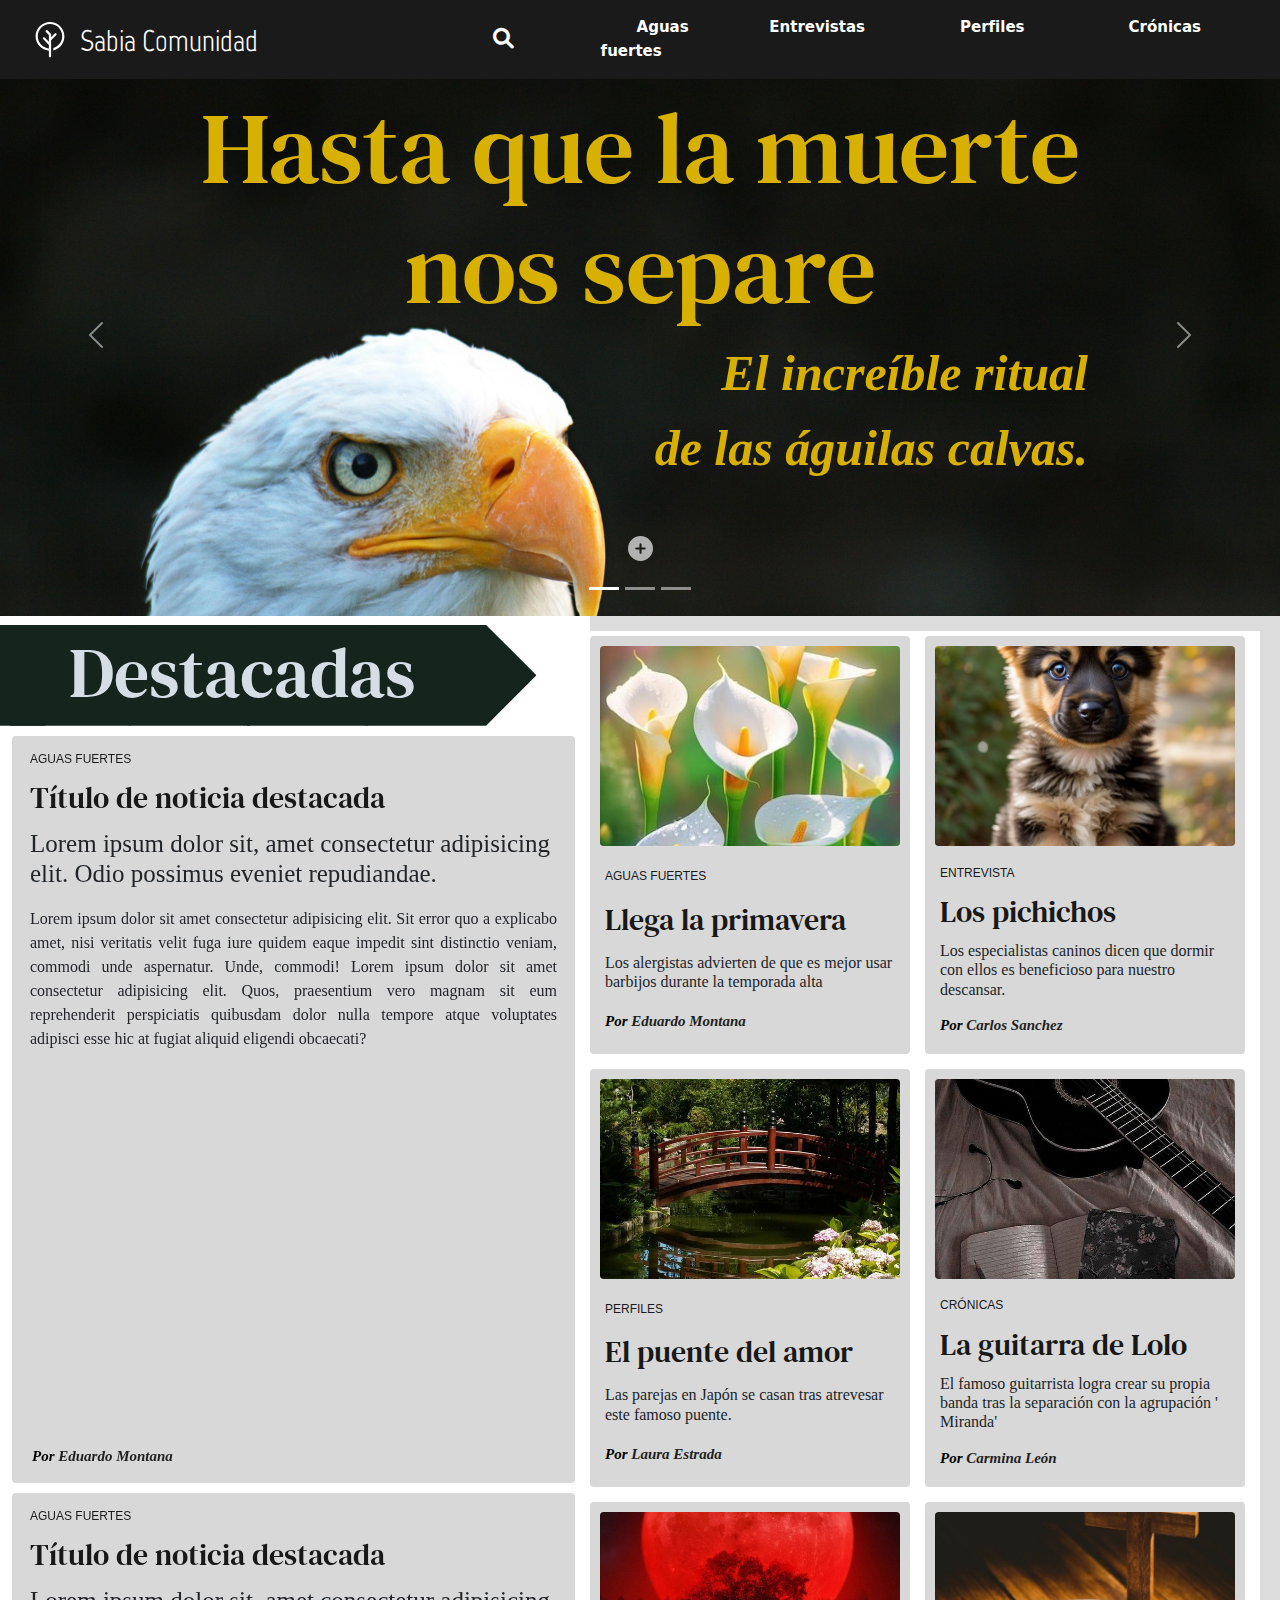
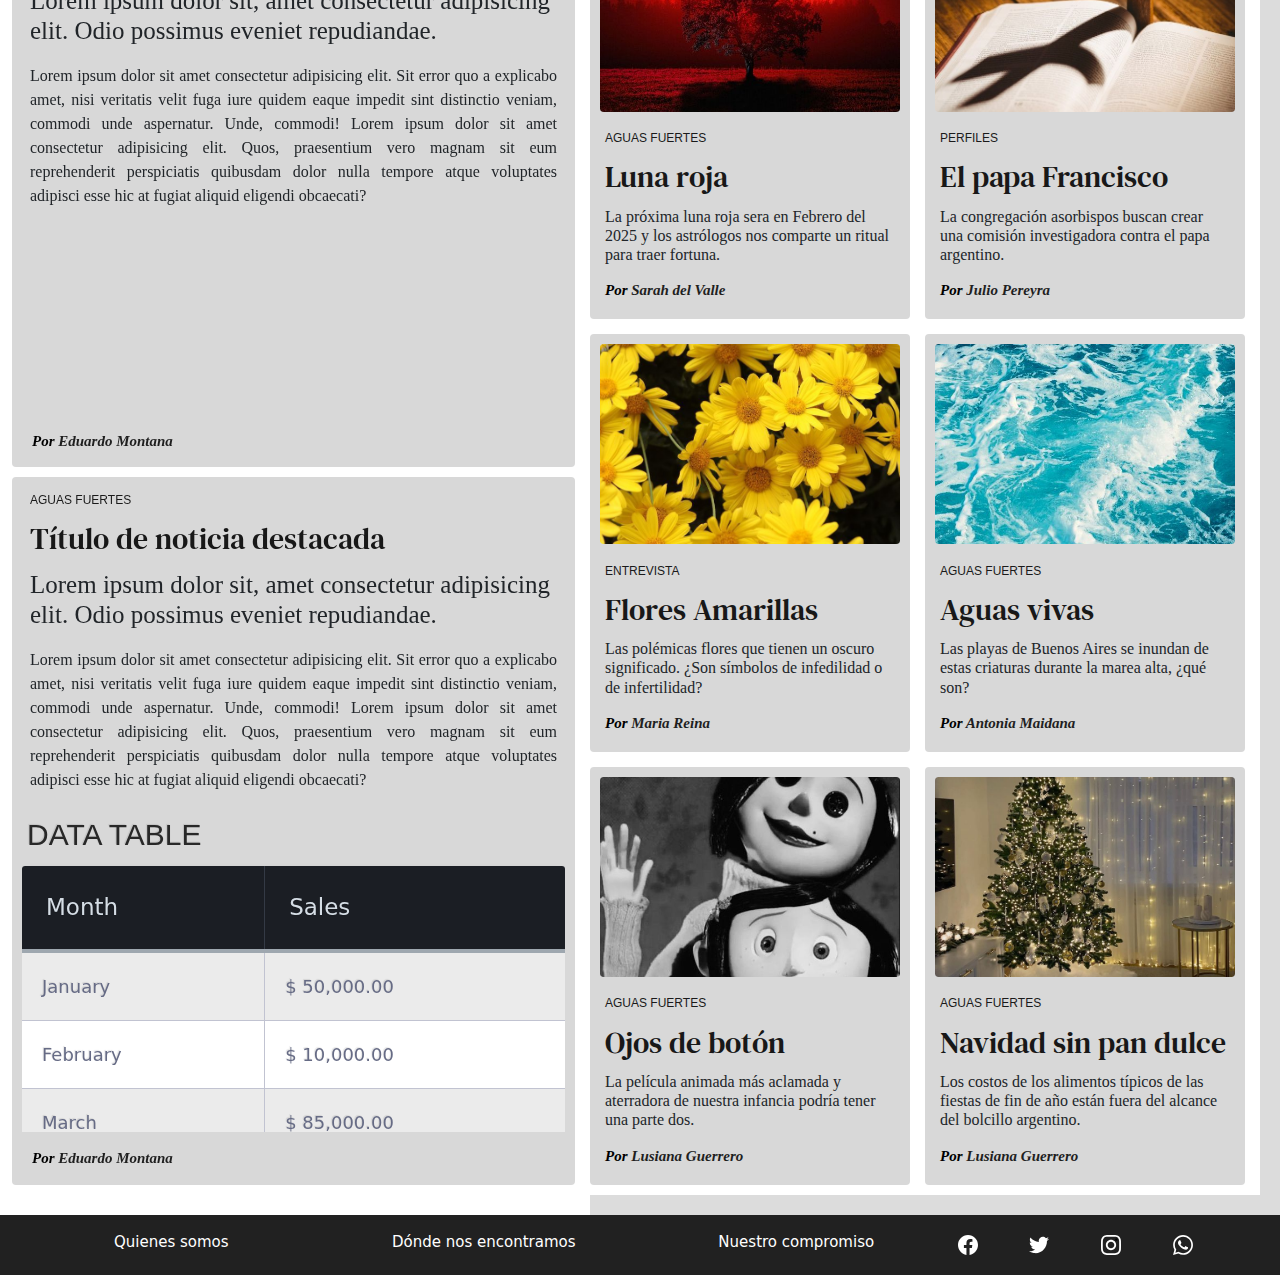
==== index.html @ 3b4dc3cc "aguasfuertes" ====
<!DOCTYPE html>
<html lang="es">

<head>
    <meta charset="UTF-8">
    <meta name="viewport" content="width=device-width, initial-scale=1.0">
    <title>Sabia Comunidad</title>
    <!-- Slider boostrap -->
    <link href="https://cdn.jsdelivr.net/npm/bootstrap@5.3.3/dist/css/bootstrap.min.css" rel="stylesheet"
        integrity="sha384-QWTKZyjpPEjISv5WaRU9OFeRpok6YctnYmDr5pNlyT2bRjXh0JMhjY6hW+ALEwIH" crossorigin="anonymous">

    <link rel="stylesheet" href="estilomenu.css">
    <link rel="stylesheet" href="estilo.css">
    <link rel="stylesheet" href="https://cdnjs.cloudflare.com/ajax/libs/font-awesome/6.0.0-beta3/css/all.min.css">

    <!-- tipografías -->
    <link rel="preconnect" href="https://fonts.googleapis.com">
    <link rel="preconnect" href="https://fonts.gstatic.com" crossorigin>

    <link href="https://fonts.googleapis.com/css2?family=Marvel:ital,wght@0,400;0,700;1,400;1,700&display=swap"
        rel="stylesheet">

    <link href="https://fonts.googleapis.com/css2?family=DM+Serif+Text:ital@0;1&display=swap" rel="stylesheet">

</head>

<body>
    <header>
        <div class="logo-title">
            <div class="logo">
                <a href="index.html">
                    <svg version="1.1" viewBox="0 0 36 36" preserveAspectRatio="xMidYMid meet"
                        xmlns="http://www.w3.org/2000/svg" xmlns:xlink="http://www.w3.org/1999/xlink" id="logo-svg">
                        <path d="M30.6,11.7C29.2,5.8,24,1.7,18,1.7c-7.2,0-13,5.8-13,13c0,6.8,5.3,12.4,12,12.9v5c0,0.6,0.4,1,1,1s1-0.4,1-1v-5v-2V22
                    c0,0,0,0,0-0.1v-3.6l4.7-4.7c0.4-0.4,0.4-1,0-1.4c-0.4-0.4-1-0.4-1.4,0L19,15.6v-3l-3.3-3.3c-0.4-0.4-1-0.4-1.4,0
                    c-0.4,0.4-0.4,1,0,1.4l2.7,2.7v6.2l-3.8-3.8c-0.4-0.4-1-0.4-1.4,0c-0.4,0.4-0.4,1,0,1.4l5.2,5.2v3.2c-5.6-0.5-10-5.2-10-10.9
                    c0-6.1,4.9-11,11-11s11,4.9,11,11c0,4.9-3.3,9.2-8,10.6v2.1C28,25.7,32.3,18.7,30.6,11.7z"
                            class="clr-i-outline clr-i-outline-path-1">
                        </path>
                        <rect x="0" y="0" fill-opacity="0" />
                    </svg>
                </a>
            </div>
            <a href="index.html">
                <h1>Sabia Comunidad</h1>
            </a>
        </div>
        <div class="search-icon" onclick="toggleSearch()">
            <i class="fas fa-search"></i>
        </div>
        <nav>
            <ul>
                <li><a href="aguasfuertes/aguasfuertes.html" id="seccion1">Aguas fuertes</a>
                    <ul class="menu-desplegable"></ul>
                </li>
                <li><a href="#" id="seccion2">Entrevistas</a>
                    <ul class="menu-desplegable"></ul>
                </li>
                <li><a href="#" id="seccion3">Perfiles</a>
                    <ul class="menu-desplegable"></ul>
                </li>
                <li><a href="#" id="seccion4">Crónicas</a>
                    <ul class="menu-desplegable"></ul>
                </li>
            </ul>
        </nav>
        <!-- Barra de búsqueda desplegable -->
        <div class="search-bar">
            <input type="text" placeholder="Buscar..." id="search-input">
            <button onclick="search()">Buscar</button>
        </div>
    </header>

    <!-- Main con carrusel de imágenes -->
    <main>
        <div id="carouselExampleCaptions" class="carousel slide">
            <div class="carousel-indicators">
                <button type="button" data-bs-target="#carouselExampleCaptions" data-bs-slide-to="0" class="active"
                    aria-current="true" aria-label="Slide 1"></button>
                <button type="button" data-bs-target="#carouselExampleCaptions" data-bs-slide-to="1"
                    aria-label="Slide 2"></button>
                <button type="button" data-bs-target="#carouselExampleCaptions" data-bs-slide-to="2"
                    aria-label="Slide 3"></button>
            </div>
            <div class="carousel-inner">
                <div class="carousel-item active">
                    <img src="recursos/1.jpg" class="w-100" alt="imagen1">
                    <div class="carousel-caption">
                        <h1 id="slide-h1-1">Hasta que la muerte nos separe</h1>
                        <p id="slide-p-1">El increíble ritual
                            <br>de las águilas calvas.
                        </p>
                        <a href="http://" class="mas-noticia">
                            <svg id="tamaño-mas" viewBox="0 0 24 24" xmlns="http://www.w3.org/2000/svg"
                                data-name="Layer 1">
                                <path id="color-mas"
                                    d="m12 0a12 12 0 1 0 12 12 12.013 12.013 0 0 0 -12-12zm4 13h-3v3a1 1 0 0 1 -2 0v-3h-3a1 1 0 0 1 0-2h3v-3a1 1 0 0 1 2 0v3h3a1 1 0 0 1 0 2z" />
                            </svg>
                        </a>
                    </div>
                </div>
                <div class="carousel-item">
                    <img src="recursos/2.jpg" class="w-100" alt="imagen2">
                    <div class="carousel-caption">
                        <h1>Una mirada a las profundidades</h1>
                        <p>Los peces de aleta roja más exóticos
                            <br>bajo la lente.
                        </p>
                        <a href="http://" class="mas-noticia">
                            <svg id="tamaño-mas" viewBox="0 0 24 24" xmlns="http://www.w3.org/2000/svg"
                                data-name="Layer 1">
                                <path id="color-mas"
                                    d="m12 0a12 12 0 1 0 12 12 12.013 12.013 0 0 0 -12-12zm4 13h-3v3a1 1 0 0 1 -2 0v-3h-3a1 1 0 0 1 0-2h3v-3a1 1 0 0 1 2 0v3h3a1 1 0 0 1 0 2z" />
                            </svg>
                        </a>
                    </div>
                </div>
                <div class="carousel-item">
                    <img src="recursos/3.jpg" class="w-100" alt="imagen3">
                    <div class="carousel-caption">
                        <h1>Temporada de mariposas</h1>
                        <p>La leyenda detrás de los colores de las mariposas y con qué se la asocia</p>
                        <a href="http://" id="mas-noticia">
                            <svg id="tamaño-mas" viewBox="0 0 24 24" xmlns="http://www.w3.org/2000/svg"
                                data-name="Layer 1">
                                <path id="color-mas"
                                    d="m12 0a12 12 0 1 0 12 12 12.013 12.013 0 0 0 -12-12zm4 13h-3v3a1 1 0 0 1 -2 0v-3h-3a1 1 0 0 1 0-2h3v-3a1 1 0 0 1 2 0v3h3a1 1 0 0 1 0 2z" />
                            </svg>
                        </a>
                    </div>
                </div>
            </div>
            <button class="carousel-control-prev" type="button" data-bs-target="#carouselExampleCaptions"
                data-bs-slide="prev">
                <span class="carousel-control-prev-icon" aria-hidden="true"></span>
                <span class="visually-hidden">Previous</span>
            </button>
            <button class="carousel-control-next" type="button" data-bs-target="#carouselExampleCaptions"
                data-bs-slide="next">
                <span class="carousel-control-next-icon" aria-hidden="true"></span>
                <span class="visually-hidden">Next</span>
            </button>
        </div>
        <div class="contenedor-news">
            <div class="media-contenedor">
                <div class="etiqueta-contenedor">
                    <svg id="cartel-destacadas" xmlns="http://www.w3.org/2000/svg"
                        xmlns:xlink="http://www.w3.org/1999/xlink" zoomAndPan="magnify" viewBox="0 0 525 112.499997"
                        preserveAspectRatio="xMidYMid meet" version="1.0">
                        <defs>
                            <clipPath id="64be29e726">
                                <path
                                    d="M 290.585938 22 L 402.589844 22 L 402.589844 90 L 290.585938 90 Z M 290.585938 22 "
                                    clip-rule="nonzero" />
                            </clipPath>
                            <clipPath id="a330bc3d63">
                                <path
                                    d="M 212.566406 22 L 324.566406 22 L 324.566406 90 L 212.566406 90 Z M 212.566406 22 "
                                    clip-rule="nonzero" />
                            </clipPath>
                            <clipPath id="27037e328a">
                                <path
                                    d="M 135.257812 22 L 247.261719 22 L 247.261719 90 L 135.257812 90 Z M 135.257812 22 "
                                    clip-rule="nonzero" />
                            </clipPath>
                            <clipPath id="40846e4b5d">
                                <path
                                    d="M 57.164062 22 L 169.164062 22 L 169.164062 90 L 57.164062 90 Z M 57.164062 22 "
                                    clip-rule="nonzero" />
                            </clipPath>
                            <clipPath id="75eeb5bb0a">
                                <path d="M 1.160156 22 L 113.164062 22 L 113.164062 90 L 1.160156 90 Z M 1.160156 22 "
                                    clip-rule="nonzero" />
                            </clipPath>
                        </defs>
                        <g clip-path="url(#64be29e726)">
                            <path stroke-linecap="butt"
                                transform="matrix(0, -0.236982, 0.236982, 0, 290.587256, 112.002204)" fill-opacity="1"
                                fill-rule="nonzero" stroke-linejoin="miter"
                                d="M 96.733615 -0.00556209 L 96.733615 333.040577 L 236.314645 472.621606 L 375.879191 333.040577 L 375.879191 -0.00556209 Z M 96.733615 -0.00556209 "
                                stroke="#000000" stroke-width="0.005" stroke-opacity="1" stroke-miterlimit="4" />
                        </g>
                        <g clip-path="url(#a330bc3d63)">
                            <path stroke-linecap="butt"
                                transform="matrix(0, -0.236982, 0.236982, 0, 212.566066, 112.002204)" fill-opacity="1"
                                fill-rule="nonzero" stroke-linejoin="miter"
                                d="M 96.733615 0.00143569 L 96.733615 333.047575 L 236.314645 472.612121 L 375.879191 333.047575 L 375.879191 0.00143569 Z M 96.733615 0.00143569 "
                                stroke="#000000" stroke-width="0.005" stroke-opacity="1" stroke-miterlimit="4" />
                        </g>
                        <g clip-path="url(#27037e328a)">
                            <path stroke-linecap="butt"
                                transform="matrix(0, -0.236982, 0.236982, 0, 135.25933, 112.002204)" fill-opacity="1"
                                fill-rule="nonzero" stroke-linejoin="miter"
                                d="M 96.733615 -0.00640272 L 96.733615 333.039736 L 236.314645 472.620766 L 375.879191 333.039736 L 375.879191 -0.00640272 Z M 96.733615 -0.00640272 "
                                stroke="#000000" stroke-width="0.005" stroke-opacity="1" stroke-miterlimit="4" />
                        </g>
                        <g clip-path="url(#40846e4b5d)">
                            <path stroke-linecap="butt"
                                transform="matrix(0, -0.236982, 0.236982, 0, 57.162614, 112.002204)" fill-opacity="1"
                                fill-rule="nonzero" stroke-linejoin="miter"
                                d="M 96.733615 0.00611099 L 96.733615 333.05225 L 236.314645 472.616796 L 375.879191 333.05225 L 375.879191 0.00611099 Z M 96.733615 0.00611099 "
                                stroke="#000000" stroke-width="0.005" stroke-opacity="1" stroke-miterlimit="4" />
                        </g>
                        <g clip-path="url(#75eeb5bb0a)">
                            <path stroke-linecap="butt"
                                transform="matrix(0, -0.236982, 0.236982, 0, 1.161512, 112.002204)" fill-opacity="1"
                                fill-rule="nonzero" stroke-linejoin="miter"
                                d="M 96.733615 -0.00572129 L 96.733615 333.040418 L 236.314645 472.621447 L 375.879191 333.040418 L 375.879191 -0.00572129 Z M 96.733615 -0.00572129 "
                                stroke="#000000" stroke-width="0.005" stroke-opacity="1" stroke-miterlimit="4" />
                        </g>
                    </svg>
                    <h2>Destacadas</h2>
                </div>
                <div class="media-noticia">
                    <div class="contendor-media-noticia">
                        <a href="..." class="etiqueta-distintiva-media">AGUAS FUERTES</a>
                        <h1 class="titulo-media">Título de noticia destacada</h1>
                        <h2 class="subtitulo-media">Lorem ipsum dolor sit, amet consectetur adipisicing elit. Odio
                            possimus
                            eveniet repudiandae.</h2>
                        <p class="parrafo-media">
                            Lorem ipsum dolor sit amet consectetur adipisicing elit. Sit error quo a explicabo amet,
                            nisi
                            veritatis velit fuga iure quidem eaque impedit sint distinctio veniam, commodi unde
                            aspernatur.
                            Unde, commodi!
                            Lorem ipsum dolor sit amet consectetur adipisicing elit. Quos, praesentium vero magnam sit
                            eum
                            reprehenderit perspiciatis quibusdam dolor nulla tempore atque voluptates adipisci esse hic
                            at
                            fugiat aliquid eligendi obcaecati?
                        </p>
                        <iframe class="video-media" src="https://www.youtube.com/embed/H6O-jEzX8to?si=cy_Wlb6iBF8k2H8w"
                            title="YouTube video player" frameborder="0"
                            allow="accelerometer; autoplay; clipboard-write; encrypted-media; gyroscope; picture-in-picture; web-share"
                            referrerpolicy="strict-origin-when-cross-origin" allowfullscreen
                            style='border-radius:10px;'></iframe>
                        <p class="parrafo-por-media">Por <a href="http://">Eduardo Montana</a></p>
                    </div>
                    <div class="contendor-media-noticia">
                        <a href="http://" class="etiqueta-distintiva-media">AGUAS FUERTES</a>
                        <h1 class="titulo-media">Título de noticia destacada</h1>
                        <h2 class="subtitulo-media">Lorem ipsum dolor sit, amet consectetur adipisicing elit. Odio
                            possimus
                            eveniet repudiandae.</h2>
                        <p class="parrafo-media">
                            Lorem ipsum dolor sit amet consectetur adipisicing elit. Sit error quo a explicabo amet,
                            nisi
                            veritatis velit fuga iure quidem eaque impedit sint distinctio veniam, commodi unde
                            aspernatur.
                            Unde, commodi!
                            Lorem ipsum dolor sit amet consectetur adipisicing elit. Quos, praesentium vero magnam sit
                            eum
                            reprehenderit perspiciatis quibusdam dolor nulla tempore atque voluptates adipisci esse hic
                            at
                            fugiat aliquid eligendi obcaecati?
                        </p>
                        <iframe class="music-media"'
                            src='
                            https://music.amazon.com/embed/B0BBZDM1R5/?id=364VEW04ph&marketplaceId=ART4WZ8MWBX2Y&musicTerritory=AR'
                            frameBorder='0' style='border-radius:30px;''></iframe>
                        <p class="parrafo-por-media">Por <a href="http://">Eduardo Montana</a></p>
                    </div>
                    <div class="contendor-media-noticia">
                        <a href="http://" class="etiqueta-distintiva-media">AGUAS FUERTES</a>
                        <h1 class="titulo-media">Título de noticia destacada</h1>
                        <h2 class="subtitulo-media">Lorem ipsum dolor sit, amet consectetur adipisicing elit. Odio possimus
                            eveniet repudiandae.</h2>
                        <p class="parrafo-media">
                            Lorem ipsum dolor sit amet consectetur adipisicing elit. Sit error quo a explicabo amet, nisi
                            veritatis velit fuga iure quidem eaque impedit sint distinctio veniam, commodi unde aspernatur.
                            Unde, commodi!
                            Lorem ipsum dolor sit amet consectetur adipisicing elit. Quos, praesentium vero magnam sit eum
                            reprehenderit perspiciatis quibusdam dolor nulla tempore atque voluptates adipisci esse hic at
                            fugiat aliquid eligendi obcaecati?
                        </p>
                        <div class="table-div">
                            <div class="table-title">
                                <h3>Data Table</h3>
                            </div>
                            <table class="table-fill">
                                <thead>
                                    <tr>
                                        <th class="text-left">Month</th>
                                        <th class="text-left">Sales</th>
                                    </tr>
                                </thead>
                                <tbody class="table-hover">
                                    <tr>
                                        <td class="text-left">January</td>
                                        <td class="text-left">$ 50,000.00</td>
                                    </tr>
                                    <tr>
                                        <td class="text-left">February</td>
                                        <td class="text-left">$ 10,000.00</td>
                                    </tr>
                                    <tr>
                                        <td class="text-left">March</td>
                                        <td class="text-left">$ 85,000.00</td>
                                    </tr>
                                    <tr>
                                        <td class="text-left">April</td>
                                        <td class="text-left">$ 56,000.00</td>
                                    </tr>
                                    <tr>
                                        <td class="text-left">May</td>
                                        <td class="text-left">$ 98,000.00</td>
                                    </tr>
                                </tbody>
                            </table>
                        </div>
                        <p class="parrafo-por-media">Por <a href="http://">Eduardo Montana</a></p>
                    </div>
                </div>
            </div>
        
            <div class="news">
                <div class="news-item">
                    <img src="noticias/primavera.jpg" alt="Noticia 1">
                    <a href="aguasfuertes/aguasfuertes.html" class="etiqueta-distintiva">AGUAS FUERTES</a>
                    <a href="aguasfuertes/llegalaprimavera.html" class="link-noticia">Llega la primavera</a>
                    <h2>Los alergistas advierten de que es mejor usar barbijos durante la temporada alta</h2>
                    <p class="parrafo-por">Por <a href="http://">Eduardo Montana</a></p>
                </div>
                <div class="news-item">
                    <img src="noticias/perrito.jpg" alt="Noticia 2">
                    <a href="..." class="etiqueta-distintiva">ENTREVISTA</a>
                    <a href="..." class="link-noticia">Los pichichos</a>
                    <h2>Los especialistas caninos dicen que dormir con ellos es beneficioso para nuestro descansar.</h2>
                    <p class="parrafo-por">Por <a href="http://">Carlos Sanchez</a></p>
                </div>
                <div class="news-item">
                    <img src="noticias/puente.jpg" alt="Noticia 3">
                    <a href="http://" class="etiqueta-distintiva">PERFILES</a>
                    <a href="http://" class="link-noticia">El puente del amor</a>
                    <h2>Las parejas en Japón se casan tras atrevesar este famoso puente.</h2>
                    <p class="parrafo-por">Por <a href="http://">Laura Estrada</a></p>
                </div>
                <div class="news-item">
                    <img src="noticias/guitarra.jpg" alt="Noticia 4">
                    <a href="http://" class="etiqueta-distintiva">CRÓNICAS</a>
                    <a href="http://" class="link-noticia">La guitarra de Lolo</a>
                    <h2>El famoso guitarrista logra crear su propia banda tras la separación con la agrupación '
                            Miranda' </h2>
                            <p class="parrafo-por">Por <a href="http://">Carmina León</a></p>
                    </div>
                    <div class="news-item">
                        <img src="noticias/lunaroja.jpg" alt="Noticia 5">
                        <a href="http://" class="etiqueta-distintiva">AGUAS FUERTES</a>
                        <a href="http://" class="link-noticia">Luna roja</a>
                        <h2>La próxima luna roja sera en Febrero del 2025 y los astrólogos nos comparte un ritual para
                            traer
                            fortuna.</h2>
                        <p class="parrafo-por">Por <a href="http://">Sarah del Valle</a></p>
                    </div>
                    <div class="news-item">
                        <img src="noticias/biblia.jpeg" alt="Noticia 6">
                        <a href="http://" class="etiqueta-distintiva">PERFILES</a>
                        <a href="http://" class="link-noticia">El papa Francisco</a>
                        <h2>La congregación asorbispos buscan crear una comisión investigadora contra el papa argentino.
                        </h2>
                        <p class="parrafo-por">Por <a href="http://">Julio Pereyra</a></p>
                    </div>
                    <div class="news-item">
                        <img src="noticias/floresamarillas.jpeg" alt="Noticia 7">
                        <a href="http://" class="etiqueta-distintiva">ENTREVISTA</a>
                        <a href="http://" class="link-noticia">Flores Amarillas</a>
                        <h2>Las polémicas flores que tienen un oscuro significado. ¿Son símbolos de infedilidad o de
                            infertilidad?</h2>
                        <p class="parrafo-por">Por <a href="http://">Maria Reina</a></p>
                    </div>
                    <div class="news-item">
                        <img src="noticias/agua.jpg" alt="Noticia 8">
                        <a href="http://" class="etiqueta-distintiva">AGUAS FUERTES</a>
                        <a href="http://" class="link-noticia">Aguas vivas</a>
                        <h2>Las playas de Buenos Aires se inundan de estas criaturas durante la marea alta, ¿qué son?
                        </h2>
                        <p class="parrafo-por">Por <a href="http://">Antonia Maidana</a></p>
                    </div>
                    <div class="news-item">
                        <img src="noticias/coroline.jpeg" alt="Noticia 8">
                        <a href="http://" class="etiqueta-distintiva">AGUAS FUERTES</a>
                        <a href="http://" class="link-noticia">Ojos de botón</a>
                        <h2>La película animada más aclamada y aterradora de nuestra infancia podría tener una parte
                            dos.
                        </h2>
                        <p class="parrafo-por">Por <a href="http://">Lusiana Guerrero</a></p>
                    </div>
                    <div class="news-item">
                        <img src="noticias/navidad.jpeg" alt="Noticia 8">
                        <a href="http://" class="etiqueta-distintiva">AGUAS FUERTES</a>
                        <a href="http://" class="link-noticia">Navidad sin pan dulce</a>
                        <h2>Los costos de los alimentos típicos de las fiestas de fin de año están fuera del alcance del
                            bolcillo argentino.
                        </h2>
                        <p class="parrafo-por">Por <a href="http://">Lusiana Guerrero</a></p>
                    </div>
                </div>
            </div>
    </main>

    <!-- Footer con 4 secciones clickeables -->
    <footer>
        <div class="footer-section"><a href="#">Quienes somos</a></div>
        <div class="footer-section"><a href="#">Dónde nos encontramos</a></div>
        <div class="footer-section"><a href="#">Nuestro compromiso</a></div>
        <div class="icon-contenedor">
            <div>
                <svg class="icono-redes" xmlns="http://www.w3.org/2000/svg" xmlns:xlink="http://www.w3.org/1999/xlink"
                    version="1.1" id="Capa_1" x="0px" y="0px" viewBox="0 0 24 24"
                    style="enable-background:new 0 0 24 24;" xml:space="preserve">
                    <g>
                        <path class="color-redes"
                            d="M24,12.073c0,5.989-4.394,10.954-10.13,11.855v-8.363h2.789l0.531-3.46H13.87V9.86c0-0.947,0.464-1.869,1.95-1.869h1.509   V5.045c0,0-1.37-0.234-2.679-0.234c-2.734,0-4.52,1.657-4.52,4.656v2.637H7.091v3.46h3.039v8.363C4.395,23.025,0,18.061,0,12.073   c0-6.627,5.373-12,12-12S24,5.445,24,12.073z" />
                    </g>
            </div>
            <div>
                <svg class="icono-redes" xmlns="http://www.w3.org/2000/svg" xmlns:xlink="http://www.w3.org/1999/xlink"
                    version="1.1" id="Capa_1" x="0px" y="0px" viewBox="0 0 24 24"
                    style="enable-background:new 0 0 24 24;" xml:space="preserve">
                    <path class="color-redes" id="Logo_00000038394049246713568260000012923108920998390947_"
                        d="M21.543,7.104c0.014,0.211,0.014,0.423,0.014,0.636  c0,6.507-4.954,14.01-14.01,14.01v-0.004C4.872,21.75,2.252,20.984,0,19.539c0.389,0.047,0.78,0.07,1.172,0.071  c2.218,0.002,4.372-0.742,6.115-2.112c-2.107-0.04-3.955-1.414-4.6-3.42c0.738,0.142,1.498,0.113,2.223-0.084  c-2.298-0.464-3.95-2.483-3.95-4.827c0-0.021,0-0.042,0-0.062c0.685,0.382,1.451,0.593,2.235,0.616  C1.031,8.276,0.363,5.398,1.67,3.148c2.5,3.076,6.189,4.946,10.148,5.145c-0.397-1.71,0.146-3.502,1.424-4.705  c1.983-1.865,5.102-1.769,6.967,0.214c1.103-0.217,2.16-0.622,3.127-1.195c-0.368,1.14-1.137,2.108-2.165,2.724  C22.148,5.214,23.101,4.953,24,4.555C23.339,5.544,22.507,6.407,21.543,7.104z" />
            </div>
            <div>
                <svg class="icono-redes" xmlns="http://www.w3.org/2000/svg" xmlns:xlink="http://www.w3.org/1999/xlink"
                    version="1.1" id="Capa_1" x="0px" y="0px" viewBox="0 0 24 24"
                    style="enable-background:new 0 0 24 24;" xml:space="preserve">
                    <g>
                        <path class="color-redes"
                            d="M12,2.162c3.204,0,3.584,0.012,4.849,0.07c1.308,0.06,2.655,0.358,3.608,1.311c0.962,0.962,1.251,2.296,1.311,3.608   c0.058,1.265,0.07,1.645,0.07,4.849c0,3.204-0.012,3.584-0.07,4.849c-0.059,1.301-0.364,2.661-1.311,3.608   c-0.962,0.962-2.295,1.251-3.608,1.311c-1.265,0.058-1.645,0.07-4.849,0.07s-3.584-0.012-4.849-0.07   c-1.291-0.059-2.669-0.371-3.608-1.311c-0.957-0.957-1.251-2.304-1.311-3.608c-0.058-1.265-0.07-1.645-0.07-4.849   c0-3.204,0.012-3.584,0.07-4.849c0.059-1.296,0.367-2.664,1.311-3.608c0.96-0.96,2.299-1.251,3.608-1.311   C8.416,2.174,8.796,2.162,12,2.162 M12,0C8.741,0,8.332,0.014,7.052,0.072C5.197,0.157,3.355,0.673,2.014,2.014   C0.668,3.36,0.157,5.198,0.072,7.052C0.014,8.332,0,8.741,0,12c0,3.259,0.014,3.668,0.072,4.948c0.085,1.853,0.603,3.7,1.942,5.038   c1.345,1.345,3.186,1.857,5.038,1.942C8.332,23.986,8.741,24,12,24c3.259,0,3.668-0.014,4.948-0.072   c1.854-0.085,3.698-0.602,5.038-1.942c1.347-1.347,1.857-3.184,1.942-5.038C23.986,15.668,24,15.259,24,12   c0-3.259-0.014-3.668-0.072-4.948c-0.085-1.855-0.602-3.698-1.942-5.038c-1.343-1.343-3.189-1.858-5.038-1.942   C15.668,0.014,15.259,0,12,0z M12,5.838c-3.403,0-6.162,2.759-6.162,6.162c0,3.403,2.759,6.162,6.162,6.162s6.162-2.759,6.162-6.162   C18.162,8.597,15.403,5.838,12,5.838z M12,16c-2.209,0-4-1.791-4-4s1.791-4,4-4s4,1.791,4,4S14.209,16,12,16z" />
                        <circle cx="18.406" cy="5.594" r="1.44" />
                    </g>
            </div>
            <div>
                <svg class="icono-redes" xmlns="http://www.w3.org/2000/svg" xmlns:xlink="http://www.w3.org/1999/xlink"
                    version="1.1" id="Capa_1" x="0px" y="0px" viewBox="0 0 24 24"
                    style="enable-background:new 0 0 24 24;" xml:space="preserve">
                    <g id="WA_Logo">
                        <g>
                            <path class="color-redes" style="fill-rule:evenodd;clip-rule:evenodd;"
                                d="M20.463,3.488C18.217,1.24,15.231,0.001,12.05,0    C5.495,0,0.16,5.334,0.157,11.892c-0.001,2.096,0.547,4.142,1.588,5.946L0.057,24l6.304-1.654    c1.737,0.948,3.693,1.447,5.683,1.448h0.005c6.554,0,11.89-5.335,11.893-11.893C23.944,8.724,22.708,5.735,20.463,3.488z     M12.05,21.785h-0.004c-1.774,0-3.513-0.477-5.031-1.378l-0.361-0.214l-3.741,0.981l0.999-3.648l-0.235-0.374    c-0.99-1.574-1.512-3.393-1.511-5.26c0.002-5.45,4.437-9.884,9.889-9.884c2.64,0,5.122,1.03,6.988,2.898    c1.866,1.869,2.893,4.352,2.892,6.993C21.932,17.351,17.498,21.785,12.05,21.785z M17.472,14.382    c-0.297-0.149-1.758-0.868-2.031-0.967c-0.272-0.099-0.47-0.149-0.669,0.148s-0.767,0.967-0.941,1.166    c-0.173,0.198-0.347,0.223-0.644,0.074c-0.297-0.149-1.255-0.462-2.39-1.475c-0.883-0.788-1.48-1.761-1.653-2.059    s-0.018-0.458,0.13-0.606c0.134-0.133,0.297-0.347,0.446-0.521C9.87,9.97,9.919,9.846,10.019,9.647    c0.099-0.198,0.05-0.372-0.025-0.521C9.919,8.978,9.325,7.515,9.078,6.92c-0.241-0.58-0.486-0.501-0.669-0.51    C8.236,6.401,8.038,6.4,7.839,6.4c-0.198,0-0.52,0.074-0.792,0.372c-0.272,0.298-1.04,1.017-1.04,2.479    c0,1.463,1.065,2.876,1.213,3.074c0.148,0.198,2.095,3.2,5.076,4.487c0.709,0.306,1.263,0.489,1.694,0.626    c0.712,0.226,1.36,0.194,1.872,0.118c0.571-0.085,1.758-0.719,2.006-1.413c0.248-0.694,0.248-1.29,0.173-1.413    C17.967,14.605,17.769,14.531,17.472,14.382z" />
                        </g>
                    </g>
            </div>
        </div>
    </footer>

    <script src="https://cdn.jsdelivr.net/npm/bootstrap@5.3.3/dist/js/bootstrap.bundle.min.js"
        integrity="sha384-YvpcrYf0tY3lHB60NNkmXc5s9fDVZLESaAA55NDzOxhy9GkcIdslK1eN7N6jIeHz"
        crossorigin="anonymous"></script>
    <script src="script.js"></script>
</body>

</html>
---- estilomenu.css ----
* {
    margin: 0;
    padding: 0;
}

body {
    display: grid;
    grid-template-rows: auto 1fr auto;
    min-height: 100vh;
    overflow-x: hidden;
}

header {
    display: grid;
    grid-template-columns: 1fr auto 2fr;
    align-items: center;
    background-color: #1a1a1a;
    color: white;
    padding: 0px 0px;
    gap: 20px;
    position: fixed;
    z-index: 1000;
    width: 100vw;
}

.logo-title {
    display: flex;
    align-items: center;
    gap: 0px;
}

#logo-svg {
    padding: 5px;
    width: 60px;
    height: 50px;
    margin-left: 20px;
}

#logo-svg path {
    fill: white;
}

#logo-svg path:hover {
    fill: white;
}

header a {
    text-decoration: none;
}

header a h1 {
    font-family: "Marvel", sans-serif;
    color: white;
    margin-top: 0;
    font-size: 30px;
    padding-top: 10px;
}

header a h1:hover {
    color: white;
}

.search-icon {
    justify-self: right;
    font-size: 1.3rem;
    cursor: pointer;
    margin-left: 100px;
}

.search-bar {
    display: none;
    /* Oculto por defecto */
    position: absolute;
    top: 100%;
    left: 0;
    width: 100%;
    background-color: #3ab685;
    padding: 10px;
    z-index: 1;
}

.search-bar input {
    width: 80%;
    height: 25px;
    padding: 5px;
    border: none;
    border-radius: 5px;
    margin-right: 10px;
}

.search-bar button {
    padding: 3px 20px;
    border: none;
    background-color: #005a30;
    color: white;
    border-radius: 5px;
    cursor: pointer;
}

nav ul {
    list-style-type: none;
    display: flex;
    justify-content: space-around;
    gap: 0px;
    margin-right: 30px;
}

nav ul li {
    position: relative;
    margin-top: 15px;
    text-align: center;
    font-weight: 600;
    font-style: normal;
}

nav ul li a {
    color: white;
    text-decoration: none;
    padding-top: 5px;
    padding-bottom: 5px;
    padding-left: 30px;
    padding-right: 30px;
    font-size: 15px;
    transition: background-color 0.3s ease;
    border-radius: 4mm;
}

nav ul li:hover>a {
    background-color: #1f8a5d;
    border-radius: 4mm;
}

#seccion1 {
    padding-left: 32px;
    padding-right: 31px;
}

#seccion2 {
    padding-left: 42px;
    padding-right: 42px;
}

#seccion3 {
    padding-left: 53px;
    padding-right: 54px;
}

#seccion4 {
    padding-left: 50px;
    padding-right: 49px;
}

/* foooter */

footer {
    display: grid;
    grid-template-columns: repeat(4, 1fr);
    background-color: #212121;
    color: white;
    padding: 15px;
}

.footer-section {
    text-align: center;
}

.footer-section a {
    color: white;
    text-decoration: none;
    font-size: 15px;
    font-weight: 500;
    font-style: normal;
}

.footer-section a:hover {
    color: #40c88f;
}

.icon-contenedor {
    grid-template-columns: repeat(4, 1fr);
    flex-wrap: wrap;
    display: grid;
    margin-right: 25px;
}

p {
    margin-top: 0;
    margin-bottom: 0;
}

.icono-redes {
    width: 30px;
    height: 30px;
    cursor: pointer;
    padding: 5px;
}

.color-redes {
    fill: #ffffff;
}

.color-redes:hover {
    fill: #40c88f;
}
---- estilo.css ----
main {
    display: grid;
    justify-content: center;
    align-items: center;
    height: 100%;
    background-color: #dcdcdc;
}

/* //Carrousel// */
.carousel {
    top: 53px;
}

.carousel-inner,
.carousel-item {
    width: 100vw;
    height: 44vw;
}

.carousel-caption h1 {
    font-family: "DM Serif Text", serif;
    font-size: 100px;
}

.carousel-caption p {
    font-size: 50px;
    /* margin-bottom: 100px; */
    font-family: 'Times New Roman', Times, serif;
    font-weight: 600;
    font-style: italic;
    margin-bottom: 50px;
}

#slide-h1-1 {
    font-size: 100px;
    color: #d8b100;
}

#slide-p-1 {
    color: #d8b100;
    text-align: right;
}

#mas-notica {
    text-align: right;
}

#tamaño-mas {
    margin-bottom: 15px;
    width: 25px;
}

#color-mas {
    fill: #ffffffa9;
}

.media-contenedor {
    display: grid;
    grid-column-start: 1;
    grid-column-end: 6;
    position: relative;
    margin-top: 5px;
    margin-left: -10px;
    background-color: #ffffff;
}

.etiqueta-contenedor {
    display: flex;
    margin-left: 0px;
    width: 350px;
    align-items: center;
    justify-content: center;
    margin-top: 60px;
    margin-bottom: -40px;
}

#cartel-destacadas {
    position: absolute;
    width: 800px;
    fill: #15241d;
    z-index: 0;
    margin-left: 312px;

}

.etiqueta-contenedor h2 {
    position: absolute;
    font-size: 70px;
    font-family: "DM Serif Text", serif;
    margin-left: 150px;
    color: #D5DDE5;
}

.contenedor-news {
    margin-top: 48px;
    display: grid;
    grid-template-columns: repeat(6, 1fr);
    margin-left: 2px;
}

.news {
    margin-right: 20px;
    flex-wrap: wrap;
    display: grid;
    grid-column-start: 6;
    grid-template-columns: repeat(2, 1fr);
    gap: 0px;
    margin-top: 20px;
    margin-bottom: 20px;
    justify-content: center;
    background-color: #ffffff;
}

.media-noticia {
    margin-right: 15px;
    flex-wrap: wrap;
    display: grid;
    grid-column-start: 1;
    grid-column-end: 6;
    gap: 0px;
    margin-top: 100px;
    margin-bottom: 20px;
    margin-left: 20px;
    z-index: 0;
}

.contendor-media-noticia {
    padding: 10px;
    border-radius: 4px;
    background-color: #d8d8d8;
    margin-bottom: 10px;
}

.etiqueta-distintiva-media {
    text-decoration: none;
    font-family: 'Segoe UI', Tahoma, Geneva, Verdana, sans-serif;
    color: #1a1a1a;
    font-size: 12px;
    padding-top: 5px;
    padding-left: 8px;
    padding-right: 8px;
}

.titulo-media {
    padding-top: 10px;
    padding-left: 8px;
    padding-right: 8px;
    color: rgb(24, 24, 24);
    font-size: 30px;
    font-family: "DM Serif Text", serif;
}

.subtitulo-media {
    padding-top: 5px;
    padding-left: 8px;
    padding-right: 8px;
    text-align: left;
    font-size: 25px;
    font-family: Georgia, 'Times New Roman', Times, serif;
}

.parrafo-media {
    padding-top: 10px;
    padding-left: 8px;
    padding-right: 8px;
    padding-bottom: 20px;
    text-align: justify;
    font-family: Georgia, 'Times New Roman', Times, serif;
}

.video-media {
    width: 100%;
    height: 352px;
}

.music-media {
    width: 100%;
    height: 180px;
}

.parrafo-por-media {
    color: rgb(0, 0, 0);
    font-family: 'Times New Roman', Times, serif;
    font-weight: 600;
    font-style: italic;
    font-size: 15px;
    padding-left: 10px;
    padding-right: 5px;
    padding-top: 15px;
    padding-bottom: 5px;
}

.news-item {
    background-color: #d8d8d8;
    display: grid;
    padding: 10px;
    text-align: left;
    transition: transform 0.3s ease;
    font-family: "DM Serif Text", serif;
    font-style: normal;
    margin-top: 5px;
    margin-bottom: 10px;
    margin-right: 15px;
    border-radius: 4px;
}

.news-item:hover {
    transform: scale(1.05);
}

.etiqueta-distintiva {
    text-decoration: none;
    font-family: 'Segoe UI', Tahoma, Geneva, Verdana, sans-serif;
    color: #1a1a1a;
    font-size: 12px;
    padding-top: 5px;
    padding-left: 5px;
    padding-right: 5px;
}

.news-item img {
    width: 300px;
    height: 200px;
    object-fit: cover;
    margin-bottom: 5px;
    border-radius: 1mm;
}

.news-item h2 {
    text-align: left;
    font-size: 16px;
    font-family: Georgia, 'Times New Roman', Times, serif;
    padding-left: 5px;
    padding-right: 5px;
}

.link-noticia {
    color: rgb(24, 24, 24);
    font-size: 30px;
    text-decoration: none;
    padding-left: 5px;
    padding-right: 5px;
}

.link-noticia:hover {
    color: #0e8654
}

.parrafo-por {
    color: rgb(0, 0, 0);
    font-family: 'Times New Roman', Times, serif;
    font-weight: 600;
    font-style: italic;
    font-size: 15px;
    padding-left: 5px;
    padding-right: 5px;
}

div>p>a {
    color: rgb(31, 31, 31);
    text-decoration: none;
}

div>p>a:hover {
    color: #0e8654;
}

/* tabla de noticia */
.table-div {
    max-width: 600px;
    height: 320px;
    overflow-y: scroll;
    overflow-x: hidden;
}

.table-title {
    display: block;
    margin: auto;
    max-width: 600px;
    padding: 5px;
    width: 100%;
}

.table-title h3 {
    color: #282828;
    font-size: 30px;
    font-weight: 400;
    font-style: normal;
    font-family: "Roboto", helvetica, arial, sans-serif;
    text-shadow: -1px -1px 1px rgba(0, 0, 0, 0.1);
    text-transform: uppercase;
}

/*** Table Styles **/
.table-fill {
    background: white;
    border-radius: 3px;
    border-collapse: collapse;
    height: 100px;
    margin: auto;
    padding: 5px;
    width: 100%;
    box-shadow: 0 5px 10px rgba(0, 0, 0, 0.1);
    animation: float 5s infinite;
}

th {
    color: #D5DDE5;
    ;
    background: #1b1e24;
    border-bottom: 4px solid #9ea7af;
    border-right: 1px solid #343a45;
    font-size: 23px;
    font-weight: 100;
    padding: 24px;
    text-align: left;
    text-shadow: 0 1px 1px rgba(0, 0, 0, 0.1);
    vertical-align: middle;
}

th:first-child {
    border-top-left-radius: 3px;
}

th:last-child {
    border-top-right-radius: 3px;
    border-right: none;
}

tr {
    border-top: 1px solid #C1C3D1;
    border-bottom: 1px solid #C1C3D1;
    color: #666B85;
    font-size: 16px;
    font-weight: normal;
    text-shadow: 0 1px 1px rgba(256, 256, 256, 0.1);
}

tr:hover td {
    background: #4E5066;
    color: #FFFFFF;
    border-top: 1px solid #22262e;
}

tr:first-child {
    border-top: none;
}

tr:last-child {
    border-bottom: none;
}

tr:nth-child(odd) td {
    background: #EBEBEB;
}

tr:nth-child(odd):hover td {
    background: #4E5066;
}

tr:last-child td:first-child {
    border-bottom-left-radius: 3px;
}

tr:last-child td:last-child {
    border-bottom-right-radius: 3px;
}

td {
    background: #FFFFFF;
    padding: 20px;
    text-align: left;
    vertical-align: middle;
    font-weight: 300;
    font-size: 18px;
    text-shadow: -1px -1px 1px rgba(0, 0, 0, 0.1);
    border-right: 1px solid #C1C3D1;
}

td:last-child {
    border-right: 0px;
}

th.text-left {
    text-align: left;
}

th.text-center {
    text-align: center;
}

th.text-right {
    text-align: right;
}

td.text-left {
    text-align: left;
}

td.text-center {
    text-align: center;
}

td.text-right {
    text-align: right;
}
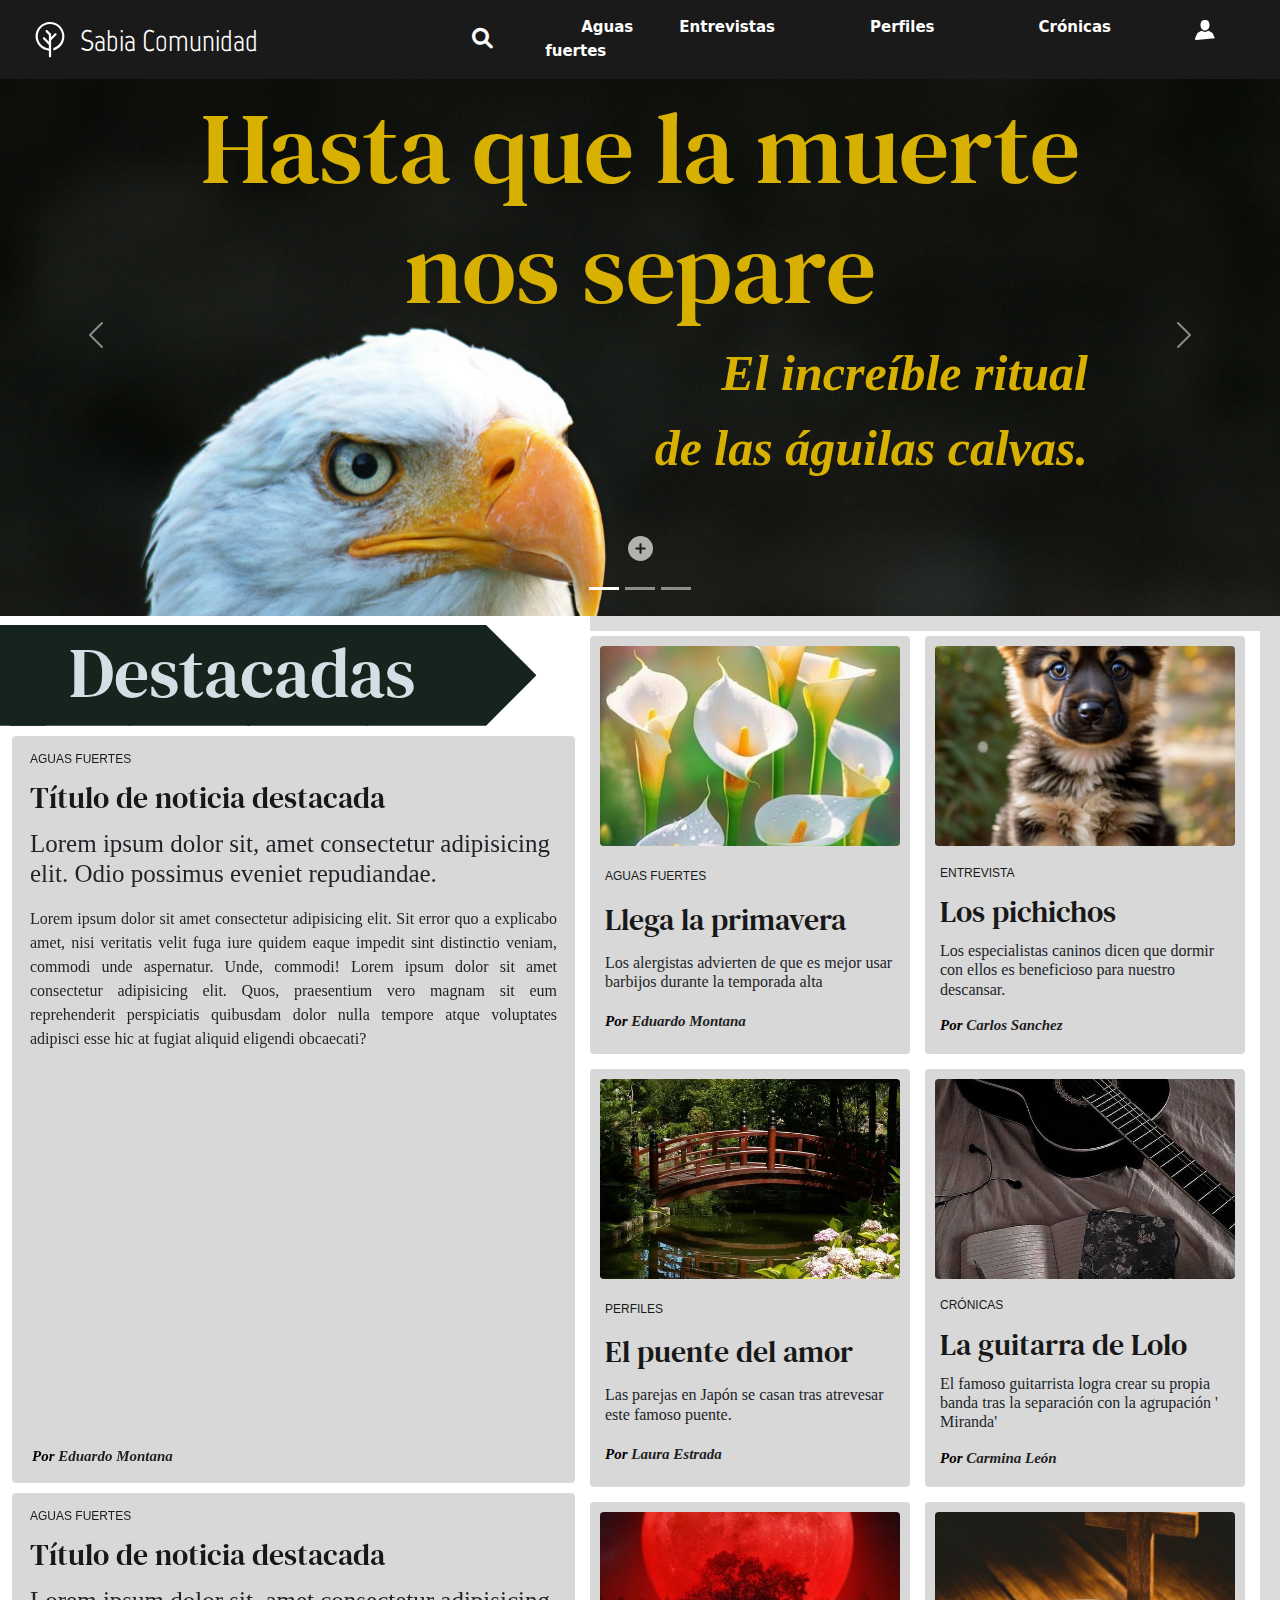
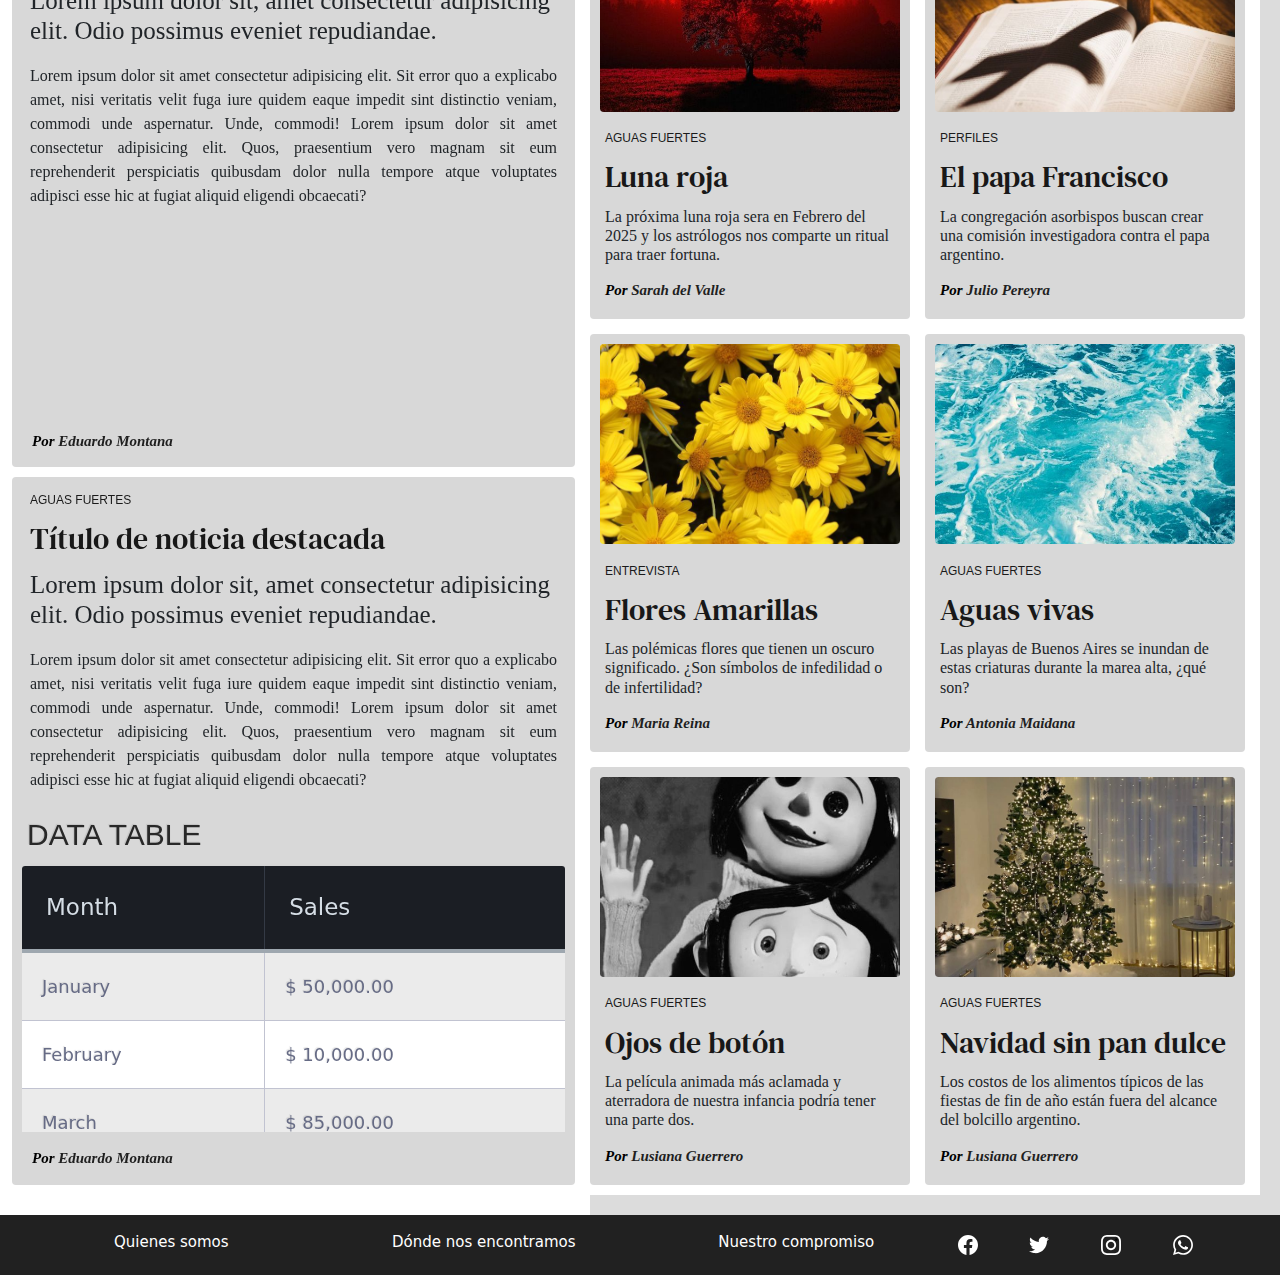
==== commit 26fea58b: "suscripcion logo agregado" ====
--- a/index.html
+++ b/index.html
@@ -50,17 +50,33 @@
         </div>
         <nav>
             <ul>
-                <li><a href="aguasfuertes/aguasfuertes.html" id="seccion1">Aguas fuertes</a>
-                    <ul class="menu-desplegable"></ul>
+                <li><a href="secciones-estilo/aguasfuertes.html" id="seccion1">Aguas fuertes</a>
                 </li>
                 <li><a href="#" id="seccion2">Entrevistas</a>
-                    <ul class="menu-desplegable"></ul>
                 </li>
                 <li><a href="#" id="seccion3">Perfiles</a>
-                    <ul class="menu-desplegable"></ul>
                 </li>
                 <li><a href="#" id="seccion4">Crónicas</a>
-                    <ul class="menu-desplegable"></ul>
+                </li>
+                <li>
+                    <div>
+                        <a href="http://">
+                            <svg class="suscripcion-icono" version="1.1" id="Capa_1" xmlns="http://www.w3.org/2000/svg"
+                            xmlns:xlink="http://www.w3.org/1999/xlink" viewBox="0 0 409.165 409.164"
+                            xml:space="preserve">
+                            <g>
+                                <g>
+                                    <path class="suscripcion-color" d="M204.583,216.671c50.664,0,91.74-48.075,91.74-107.378c0-82.237-41.074-107.377-91.74-107.377
+                                    c-50.668,0-91.74,25.14-91.74,107.377C112.844,168.596,153.916,216.671,204.583,216.671z M407.164,374.717L360.88,270.454c-2.117-4.771-5.836-8.728-10.465-11.138l-71.83-37.392
+                                    c-1.584-0.823-3.502-0.663-4.926,0.415c-20.316,15.366-44.203,23.488-69.076,23.488c-24.877,0-48.762-8.122-69.078-23.488
+                                    c-1.428-1.078-3.346-1.238-4.93-0.415L58.75,259.316c-4.631,2.41-8.346,6.365-10.465,11.138L2.001,374.717
+                                    c-3.191,7.188-2.537,15.412,1.75,22.005c4.285,6.592,11.537,10.526,19.4,10.526h362.     861c7.863,0,15.117-3.936,19.402-10.527
+                                    C409.699,390.129,410.355,381.902,407.164,374.717z" />
+                                </g>
+                            </g>
+                        </svg>
+                        </a>
+                    </div>
                 </li>
             </ul>
         </nav>
@@ -317,7 +333,7 @@
             <div class="news">
                 <div class="news-item">
                     <img src="noticias/primavera.jpg" alt="Noticia 1">
-                    <a href="aguasfuertes/aguasfuertes.html" class="etiqueta-distintiva">AGUAS FUERTES</a>
+                    <a href="secciones-estilo/aguasfuertes.html" class="etiqueta-distintiva">AGUAS FUERTES</a>
                     <a href="aguasfuertes/llegalaprimavera.html" class="link-noticia">Llega la primavera</a>
                     <h2>Los alergistas advierten de que es mejor usar barbijos durante la temporada alta</h2>
                     <p class="parrafo-por">Por <a href="http://">Eduardo Montana</a></p>
@@ -401,7 +417,7 @@
 
     <!-- Footer con 4 secciones clickeables -->
     <footer>
-        <div class="footer-section"><a href="#">Quienes somos</a></div>
+        <div class="footer-section"><a href="contacto/quienessomos.html">Quienes somos</a></div>
         <div class="footer-section"><a href="#">Dónde nos encontramos</a></div>
         <div class="footer-section"><a href="#">Nuestro compromiso</a></div>
         <div class="icon-contenedor">
--- a/estilomenu.css
+++ b/estilomenu.css
@@ -59,7 +59,18 @@
 header a h1:hover {
     color: white;
 }
-
+.suscripcion-icono {
+    width: 30px;
+    height: 30px;
+    cursor: pointer;
+    padding: 5px;
+}
+.suscripcion-color {
+    fill: #ffffff;
+}
+.suscripcion-color:hover{
+    fill: #40c88f;
+}
 .search-icon {
     justify-self: right;
     font-size: 1.3rem;
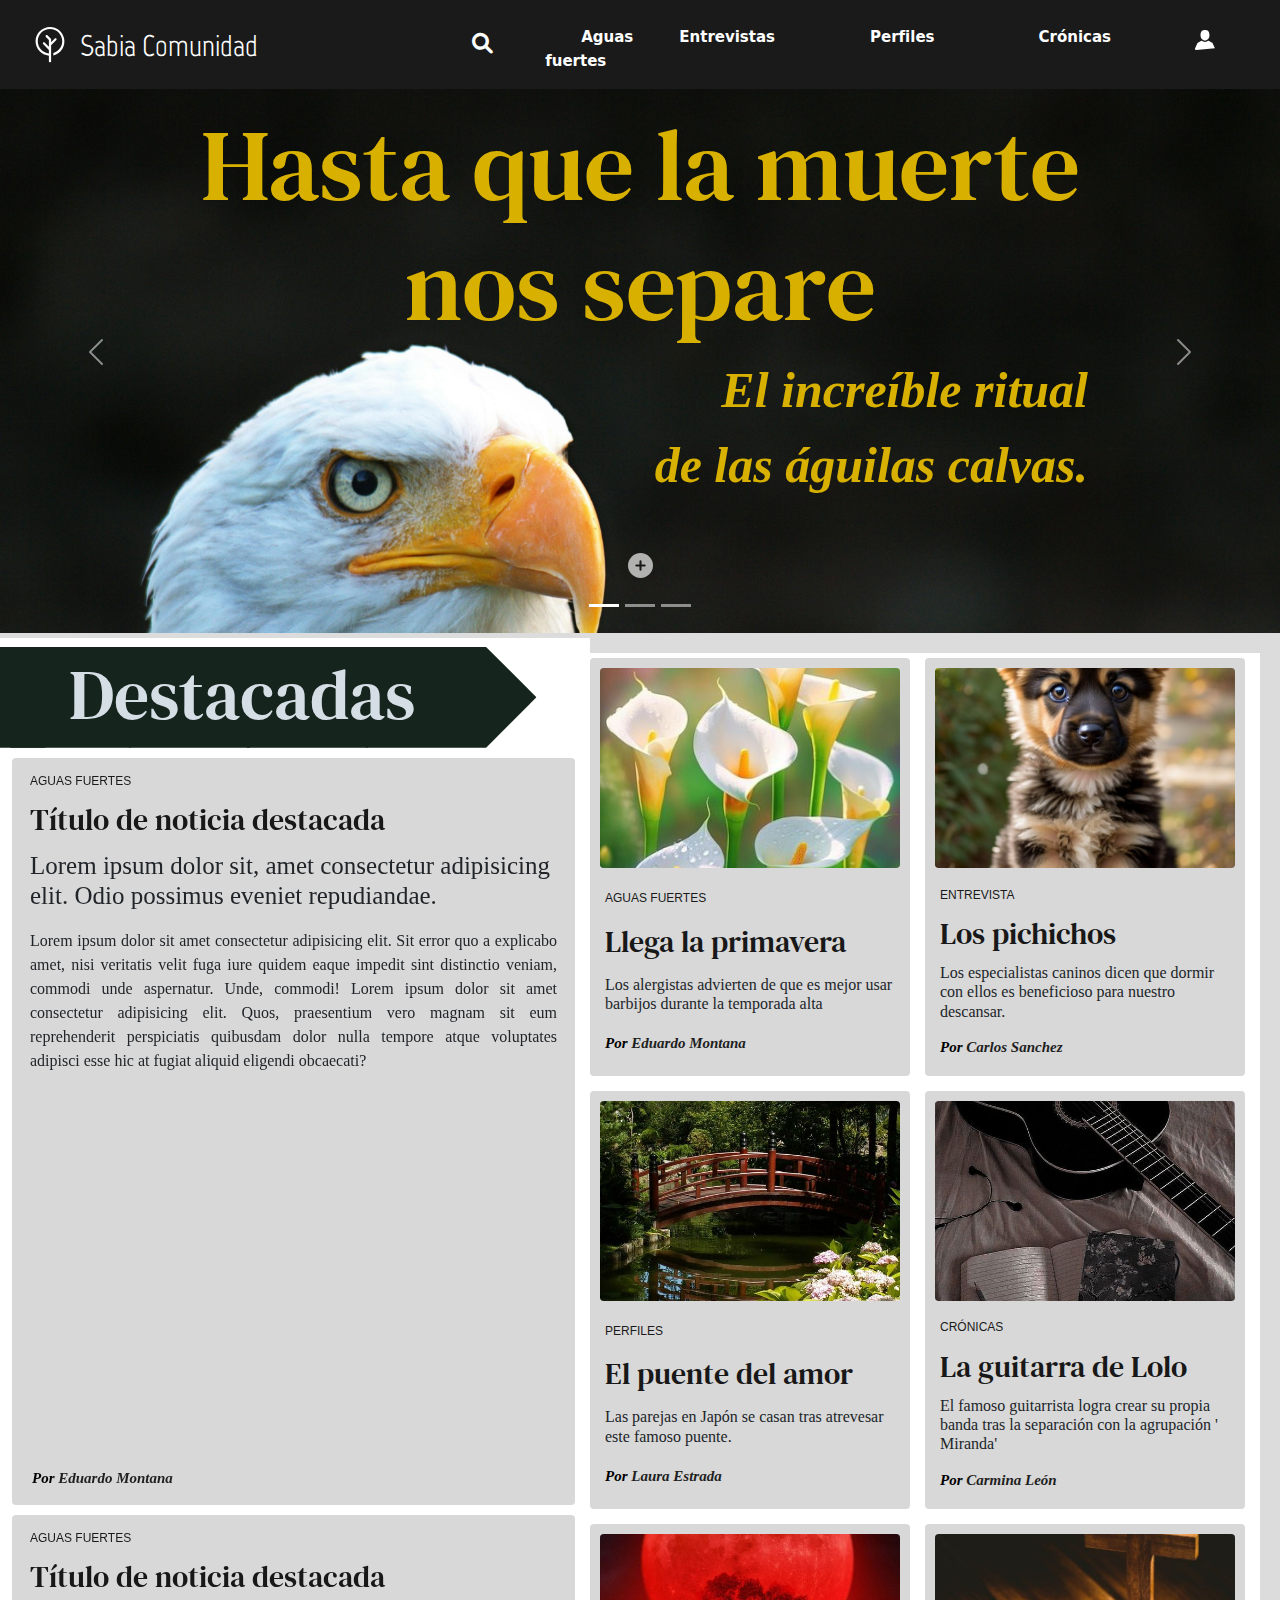
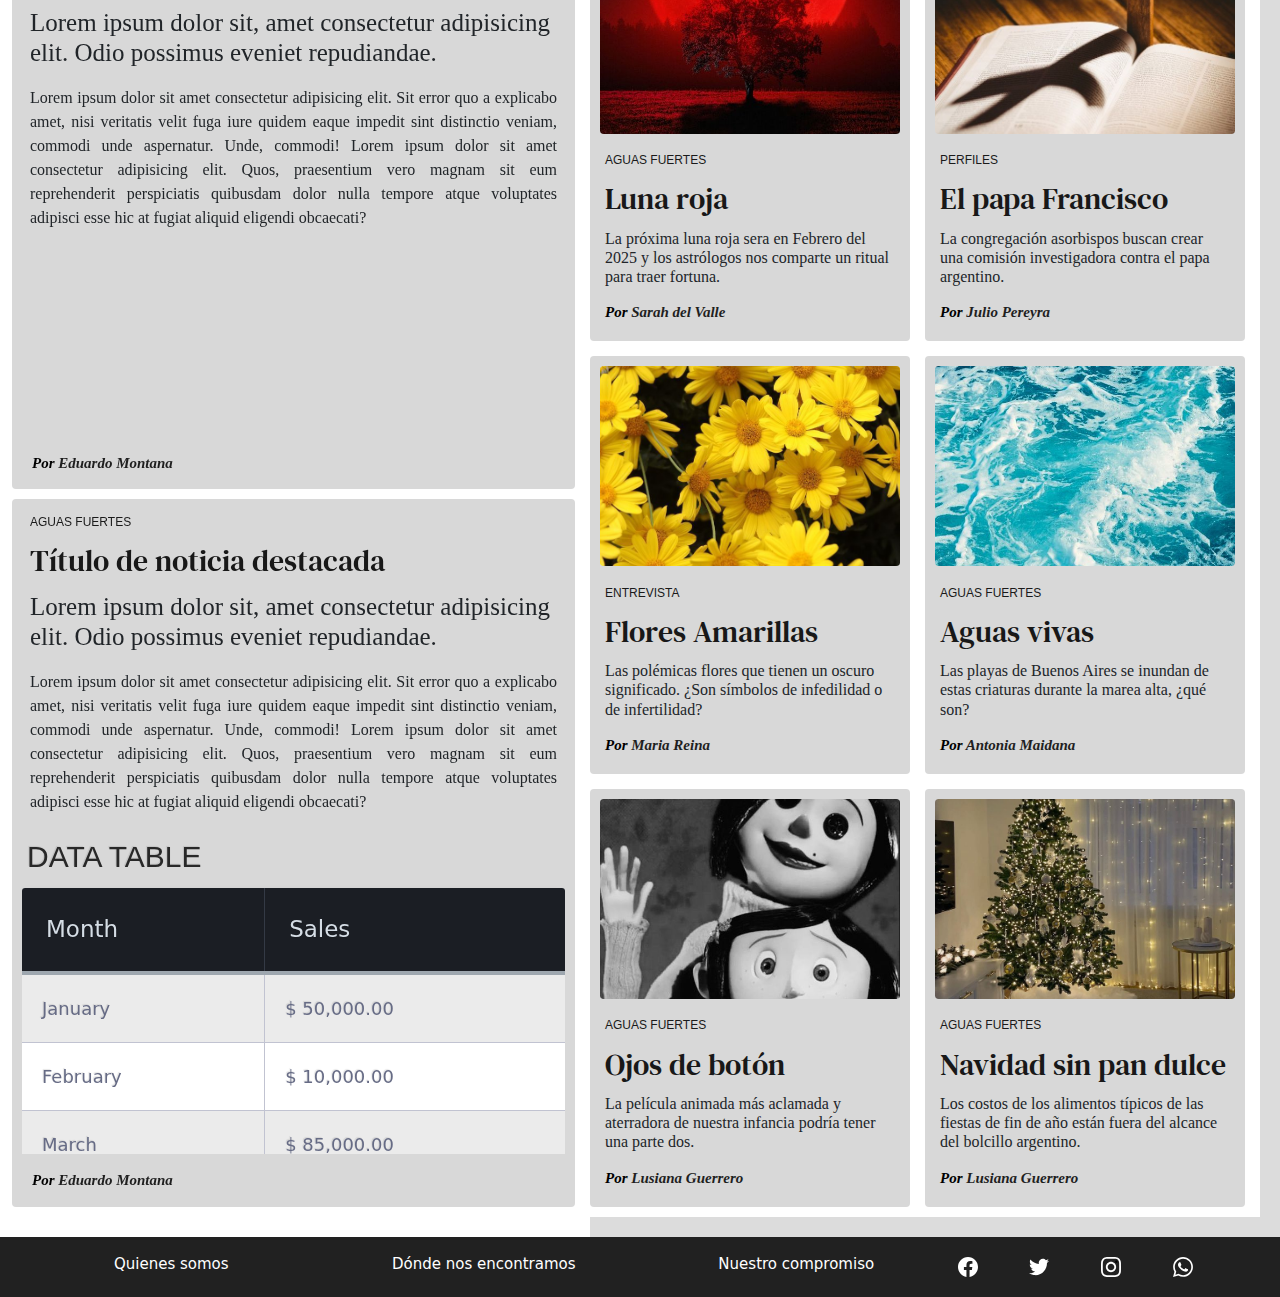
==== commit 0e0794ee: "favicon" ====
--- a/index.html
+++ b/index.html
@@ -5,6 +5,7 @@
     <meta charset="UTF-8">
     <meta name="viewport" content="width=device-width, initial-scale=1.0">
     <title>Sabia Comunidad</title>
+    <link rel="icon" href="recursos/favicon.ico">
     <!-- Slider boostrap -->
     <link href="https://cdn.jsdelivr.net/npm/bootstrap@5.3.3/dist/css/bootstrap.min.css" rel="stylesheet"
         integrity="sha384-QWTKZyjpPEjISv5WaRU9OFeRpok6YctnYmDr5pNlyT2bRjXh0JMhjY6hW+ALEwIH" crossorigin="anonymous">
@@ -60,7 +61,7 @@
                 </li>
                 <li>
                     <div>
-                        <a href="http://">
+                        <a href="registro/registro.html">
                             <svg class="suscripcion-icono" version="1.1" id="Capa_1" xmlns="http://www.w3.org/2000/svg"
                             xmlns:xlink="http://www.w3.org/1999/xlink" viewBox="0 0 409.165 409.164"
                             xml:space="preserve">
@@ -414,8 +415,6 @@
                 </div>
             </div>
     </main>
-
-    <!-- Footer con 4 secciones clickeables -->
     <footer>
         <div class="footer-section"><a href="contacto/quienessomos.html">Quienes somos</a></div>
         <div class="footer-section"><a href="#">Dónde nos encontramos</a></div>
--- a/estilomenu.css
+++ b/estilomenu.css
@@ -118,7 +118,7 @@
 
 nav ul li {
     position: relative;
-    margin-top: 15px;
+    margin-top: 25px;
     text-align: center;
     font-weight: 600;
     font-style: normal;
--- a/estilo.css
+++ b/estilo.css
@@ -8,7 +8,7 @@
 
 /* //Carrousel// */
 .carousel {
-    top: 53px;
+    top: 70px;
 }
 
 .carousel-inner,
@@ -92,7 +92,7 @@
 }
 
 .contenedor-news {
-    margin-top: 48px;
+    margin-top: 70px;
     display: grid;
     grid-template-columns: repeat(6, 1fr);
     margin-left: 2px;
